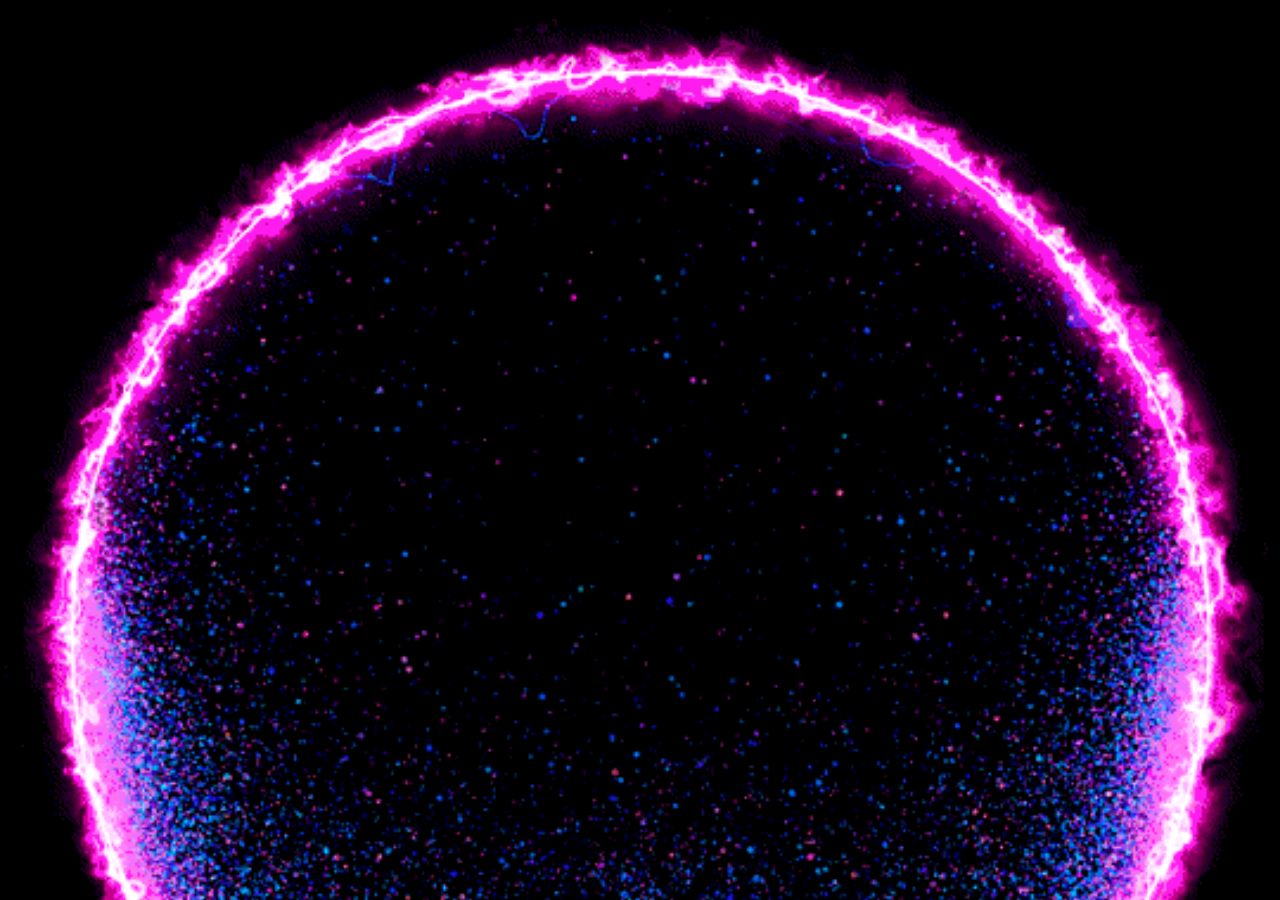
==== index.html @ 42f86674 "Add files via upload" ====
<!DOCTYPE html>
<html lang="en">
<head>
  <title>PANCHODEV</title>
  <meta charset="utf-8">
  <meta name="viewport" content="width=device-width, initial-scale=1">
  <link rel="stylesheet" href="https://maxcdn.bootstrapcdn.com/bootstrap/4.4.1/css/bootstrap.min.css">
  <script src="https://ajax.googleapis.com/ajax/libs/jquery/3.4.1/jquery.min.js"></script>
  <script src="https://cdnjs.cloudflare.com/ajax/libs/popper.js/1.16.0/umd/popper.min.js"></script>
  <script src="https://maxcdn.bootstrapcdn.com/bootstrap/4.4.1/js/bootstrap.min.js"></script>
  <link href='https://fonts.googleapis.com/css?family=Bangers' rel='stylesheet'>
  <link rel="stylesheet" type="text/css" href="css/custom.css">
  <link rel="shortcut icon" type="image/x-icon" href="images/demonio.ico" />
</head>
<body>  
  <div class="container">
    <br>
    <div class="row row-cols-1 pb-2">
      <div class="card-deck">
        <div class="card text-center" id="num0"></div>
        <div class="card text-center" id="num1"></div>
        <div class="card text-center" id="num2"></div>
        <div class="card text-center" id="num3"></div>
      </div>
    </div> 

    <div class="row row-cols-1 pb-2">
      <div class="card-deck">
        <div class="card text-center" id="num4"></div>
        <div class="card text-center" id="num5"></div>
        <div class="card text-center" id="num6"></div>
        <div class="card text-center" id="num7"></div>
      </div>
    </div> 

    <div class="row row-cols-1 pb-2">
      <div class="card-deck">
        <div class="card text-center" id="num8"></div>
        <div class="card text-center" id="num9"></div>
        <div class="card text-center" id="num10"></div>
        <div class="card text-center" id="num11"></div>
      </div>
    </div> 

    <div class="row row-cols-1 pb-2">
      <div class="card-deck last">
        <div class="card text-center" id="num12"></div>
        <div class="card text-center" id="num13"></div>
        <div class="card text-center" id="num14"></div>
        <div class="card text-center" id="num15"></div>
      </div>
    </div>    
  </div>

  <script type="text/javascript">  
    $(document).ready(function() { 

      function datos(){
        var data
        $.ajax({
          dataType: 'json',
          url: 'http://scantech.cl/api/balanza/read.php',
          data: data,

          success: function(data) {
            var size = data.records.length;

            for(i=0; i<size; i++){
              var cadena= data.records[i].cliente
              var span;

              if (data.records[i].estado == 'online') { 
                span = "<span class='blink_me'>"+ data.records[i].estado.toUpperCase() + "!!</span>";

                $("#num"+i).css("opacity","1");
              }else {
                span = "<span style='color:darkred'>"+ data.records[i].estado.toUpperCase() + "</span>";

                $("#num"+i).css("opacity","0.5");
              } 

              $("#num"+i).html("<div class='card-header p-0'>" + data.records[i].cliente.toUpperCase() + "</div><div class='card-body'><p class='card-text'> " + 
                                data.records[i].info.toUpperCase() + "<br>" + 
                                data.records[i].descripcion.toUpperCase() + "<br>" + 
                                "</p></div><div class='card-footer p-0'>" + span + "</div></div>"); 
            }
          },
        })
      }

      setInterval(datos,1000);
    })
  </script>
</body>
</html>
---- css/custom.css ----
body {
	background-image: url("../images/bckg.gif");
	background-size: cover;
 	background-repeat: no-repeat;
}

marquee {
	font-size: 12px;
}

.card {
	text-shadow: 0 1px 0 #000;
	border-radius: 0px;
	border:3px;
	background: linear-gradient(90deg, #ff2400, #e81d1d, #e8b71d, #e3e81d, #1de840, #1ddde8, #2b1de8, #dd00f3, #dd00f3);
	-webkit-animation: rainbow 30s ease infinite;
	-z-animation: rainbow 30s ease infinite;
	-o-animation: rainbow 30s ease infinite;
  	animation: rainbow 30s ease infinite;
  	background-size: 1000% 1000%;
    font-family: 'Bangers';font-size: 16px;
    Color:white;
    -webkit-box-shadow: 0px 2px 10px 0px rgba(28,28,28,1);
	-moz-box-shadow: 0px 2px 10px 0px rgba(28,28,28,1);
	box-shadow: 0px 2px 10px 0px rgba(28,28,28,1);
	-webkit-border-radius: 10px;
	-moz-border-radius: 10px;
	border-radius: 10px;
	transition: 1s;
}

@-webkit-keyframes rainbow {
    0%{background-position:0% 82%}
    50%{background-position:100% 19%}
    100%{background-position:0% 82%}
}
@-moz-keyframes rainbow {
    0%{background-position:0% 82%}
    50%{background-position:100% 19%}
    100%{background-position:0% 82%}
}
@-o-keyframes rainbow {
    0%{background-position:0% 82%}
    50%{background-position:100% 19%}
    100%{background-position:0% 82%}
}
@keyframes rainbow { 
    0%{background-position:0% 82%}
    50%{background-position:100% 19%}
    100%{background-position:0% 82%}
}

.card-header, .card-footer {
	background-color: transparent;
	border:0;
}

.blink_me {
  animation: blinker 1s linear infinite;
  color:green;
}

@keyframes blinker {
  50% {
    opacity: 0;
  }
}
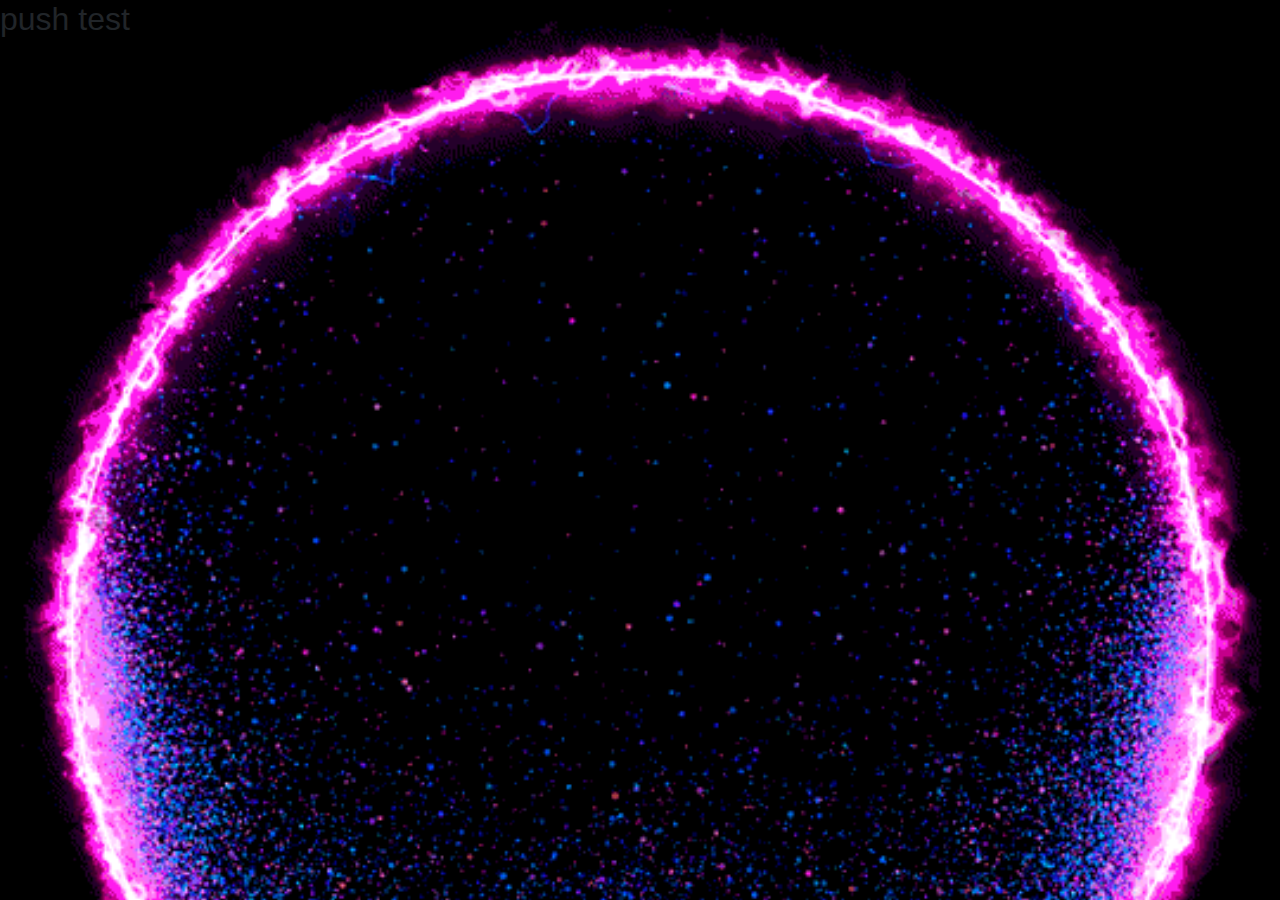
==== commit f256bf27: "Update index" ====
--- a/index.html
+++ b/index.html
@@ -13,6 +13,7 @@
   <link rel="shortcut icon" type="image/x-icon" href="images/demonio.ico" />
 </head>
 <body>  
+  <h2>push test</h2>
   <div class="container">
     <br>
     <div class="row row-cols-1 pb-2">
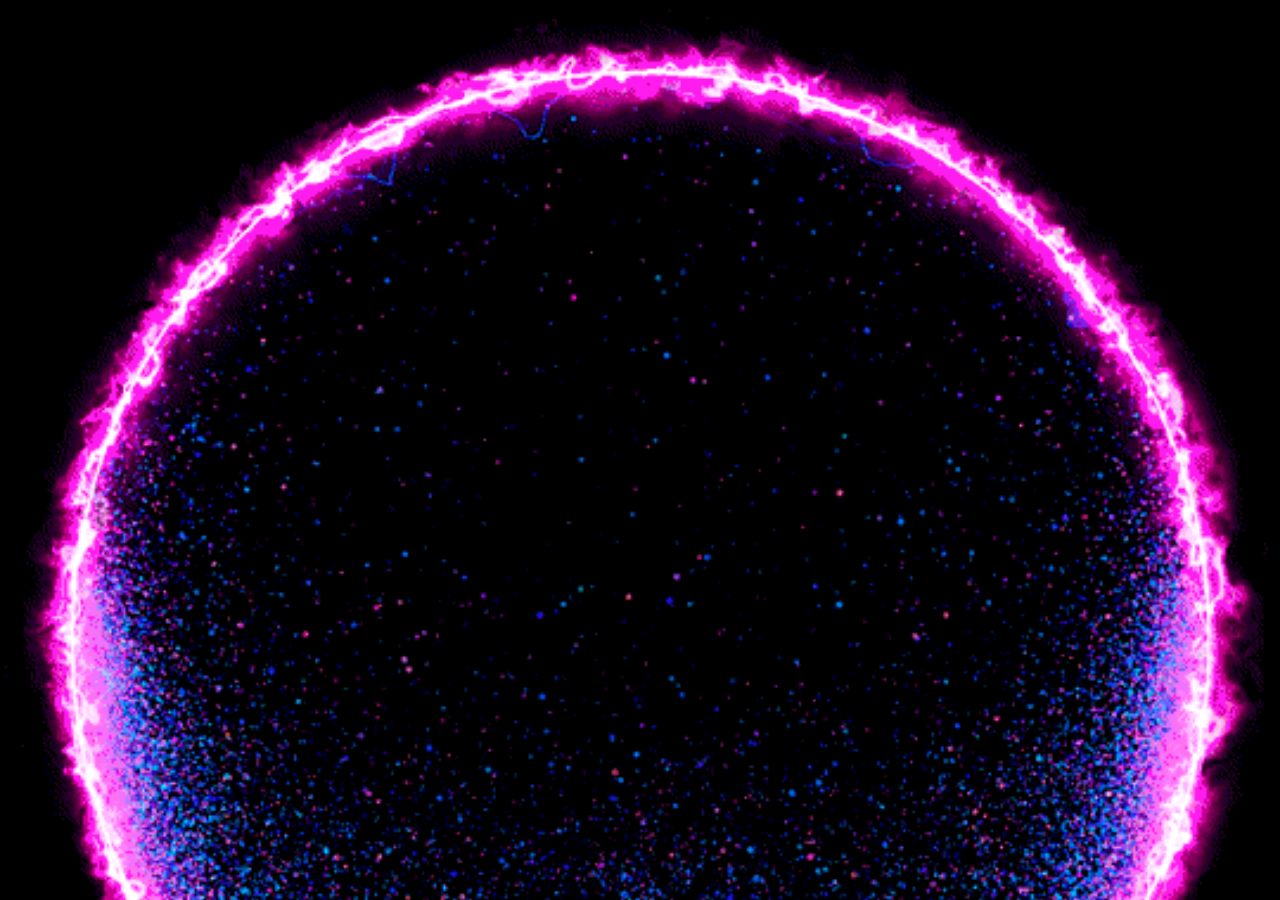
==== commit e830eb7b: "Update" ====
--- a/index.html
+++ b/index.html
@@ -13,7 +13,6 @@
   <link rel="shortcut icon" type="image/x-icon" href="images/demonio.ico" />
 </head>
 <body>  
-  <h2>push test</h2>
   <div class="container">
     <br>
     <div class="row row-cols-1 pb-2">
@@ -67,7 +66,7 @@
             var size = data.records.length;
 
             for(i=0; i<size; i++){
-              var cadena= data.records[i].cliente
+              var cadena= data.records[i].nombre_cliente
               var span;
 
               if (data.records[i].estado == 'online') { 
@@ -80,7 +79,7 @@
                 $("#num"+i).css("opacity","0.5");
               } 
 
-              $("#num"+i).html("<div class='card-header p-0'>" + data.records[i].cliente.toUpperCase() + "</div><div class='card-body'><p class='card-text'> " + 
+              $("#num"+i).html("<div class='card-header p-0'>" + data.records[i].nombre_cliente.toUpperCase() + "</div><div class='card-body'><p class='card-text'> " + 
                                 data.records[i].info.toUpperCase() + "<br>" + 
                                 data.records[i].descripcion.toUpperCase() + "<br>" + 
                                 "</p></div><div class='card-footer p-0'>" + span + "</div></div>"); 
